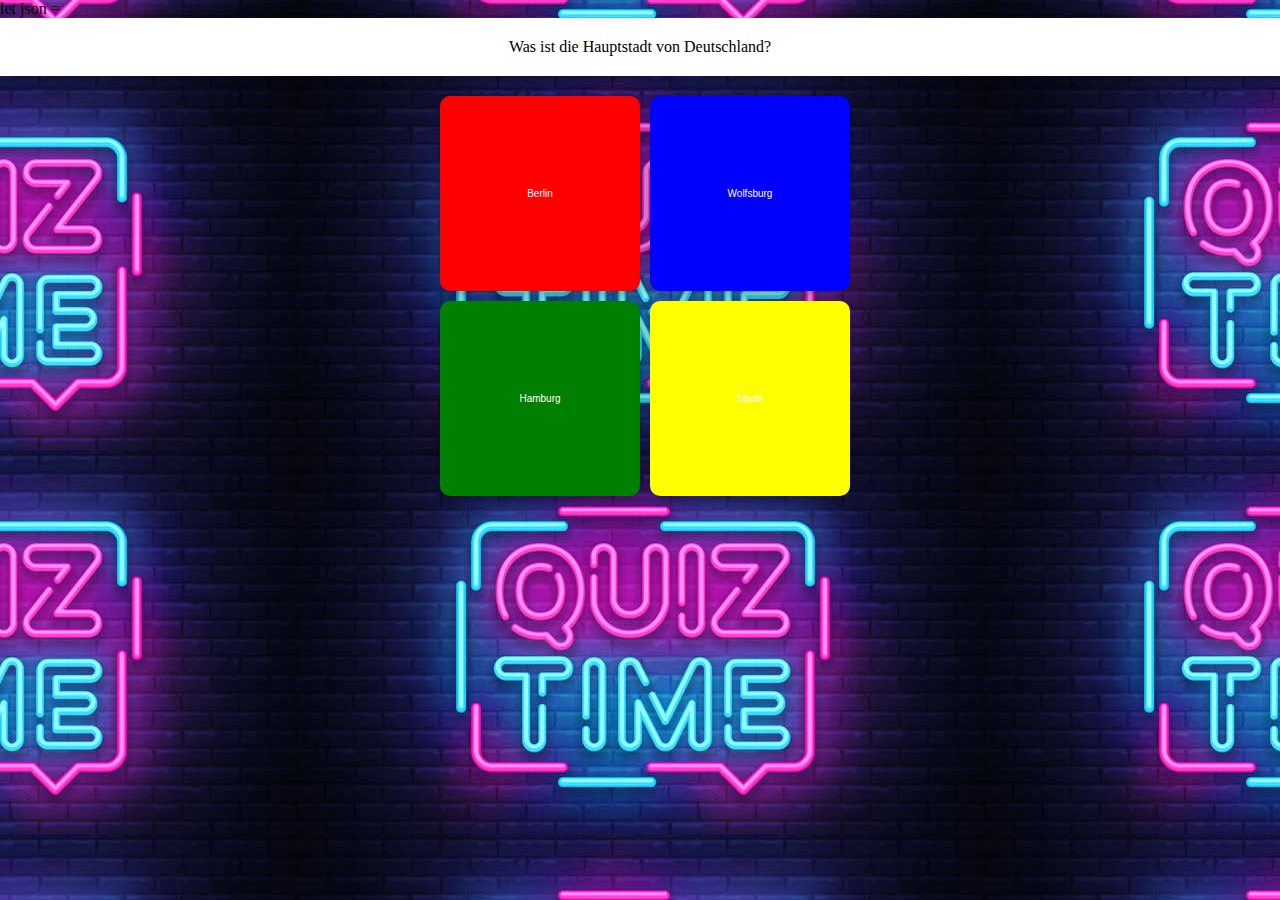
==== quiz.html @ 21731bec "Add files via upload" ====
<!DOCTYPE html>
<html>
  <head>
    <meta charset="utf-8" />
    <meta http-equiv="X-UA-Compatible" content="IE=edge" />
    <title></title>
    <meta name="description" content="" />
    <meta name="viewport" content="width=device-width, initial-scale=1" />
    <link rel="stylesheet" href="style.css" />
  </head>

  let json =

  <!-- onload="gameLoop();" -->

  <body class="body">
    <div class="box" id="questionHeader">
      <p>Die Frage lautet</p>
      <p>Hier kommt die Frage rein</p>
    </div>
    <div class="quizContainer">
      <div1 id="anwser1" class="quizItem" style="background-color: red">
        test
      </div1>
      <div2 id="anwser2" class="quizItem" style="background-color: blue">
        2
      </div2>
      <div3 id="anwser3" class="quizItem" style="background-color: green">
        3
      </div3>
      <div4 id="anwser4" class="quizItem" style="background-color: yellow">
        4
      </div4>
    </div>

    <script>
      async function loadQuiz() {
        try {
          let response = await fetch("question.json"); // await hinzufügen
          if (!response.ok) {
            throw new Error("Netzwerk-Antwort war nicht ok");
          }
          let quiz = await response.json(); // await hinzufügen

          // Zeige die erste Frage und ihre Antworten an
          displayQuestion(quiz, 0);
        } catch (error) {
          console.error("Es gab ein Problem mit dem fetch-Vorgang:", error);
        }
      }

      function displayQuestion(quiz, questionIndex) {
        // Hole die Frage und die Antworten aus dem Quiz-Array
        let question = quiz[questionIndex].question;
        let answers = quiz[questionIndex].answer;

        // Setze die Frage in den Frage-Header
        document.getElementById("questionHeader").textContent = question;

        // Setze die Antworten in die entsprechenden divs
        document.getElementById("anwser1").textContent = answers[0];
        document.getElementById("anwser2").textContent = answers[1];
        document.getElementById("anwser3").textContent = answers[2];
        document.getElementById("anwser4").textContent = answers[3];
      }

      // Aufruf der Funktion
      loadQuiz();
    </script>
  </body>
</html>
---- style.css ----
* {
  margin: 0;
  padding: 0;
  box-sizing: border-box;
}

.body {
  background: url("QuizBackground.jpg") center center;
}

.bodyMain {
  height: 100vh;
  display: flex;
  justify-content: center;
  align-items: center;
  background-size: contain;
  box-shadow: rgba(0, 0, 0, 0.35) 0px 5px 15px;
}

.divtitle {
  background-color: rgba(178, 5, 172, 0.8);
  padding: 20px;
  border-radius: 10px;
  box-shadow: 0 4px 8px rgba(0, 0, 0, 0.2);
  text-align: center;
}

.box {
  background-color: #fff;
  padding: 20px;
  text-align: center;
  width: flex;
  box-shadow: 0 4px 8px rgba(0, 0, 0, 0.2);
}

.quizContainer {
  display: grid;
  font-size: 2px;
  margin: 20px auto;
  width: 400px;
  height: 400px;
  background-color: transparent;
  grid-template-columns: 200px 200px;
  grid-row: 2 2;
  grid-column-gap: 10px;
  grid-row-gap: 10px;
}

.quizItem {
  padding: 10px;
  border-radius: 10px;
  color: #fff;
  display: flex;
  align-items: center;
  justify-content: center;
  font-size: 10px;
  font-family: sans-serif;
  box-shadow: rgba(0, 0, 0, 0.35) 0px 5px 15px;
}

.quizItem:hover {
  transform: translateY(-10px);
}
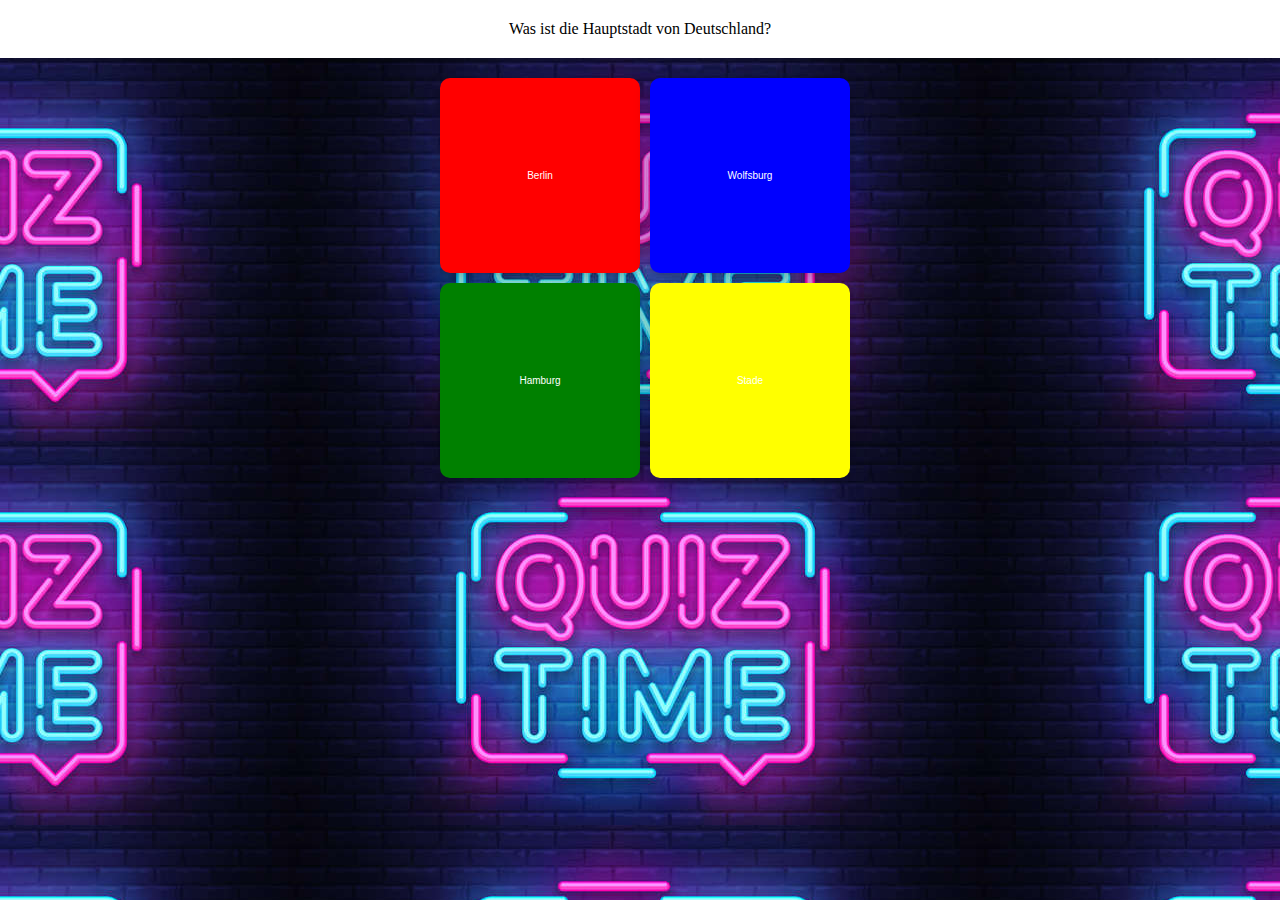
==== commit 0ad65f6b: "getting used to the button and starting the function to check if the answer is right" ====
--- a/quiz.html
+++ b/quiz.html
@@ -9,28 +9,44 @@
     <link rel="stylesheet" href="style.css" />
   </head>
 
-  let json =
-
-  <!-- onload="gameLoop();" -->
-
   <body class="body">
     <div class="box" id="questionHeader">
       <p>Die Frage lautet</p>
       <p>Hier kommt die Frage rein</p>
     </div>
     <div class="quizContainer">
-      <div1 id="anwser1" class="quizItem" style="background-color: red">
-        test
-      </div1>
-      <div2 id="anwser2" class="quizItem" style="background-color: blue">
+      <button1
+        onclick="checkIsRigh(getElementById.innerHTML)"
+        id="anwser1"
+        class="quizItem"
+        style="background-color: red"
+      >
+        1
+      </button1>
+      <button2
+        onclick="checkIsRigh(getElementById.innerHTML)"
+        id="anwser2"
+        class="quizItem"
+        style="background-color: blue"
+      >
         2
-      </div2>
-      <div3 id="anwser3" class="quizItem" style="background-color: green">
+      </button2>
+      <button3
+        onclick="checkIsRigh(getElementById.innerHTML)"
+        id="anwser3"
+        class="quizItem"
+        style="background-color: green"
+      >
         3
-      </div3>
-      <div4 id="anwser4" class="quizItem" style="background-color: yellow">
+      </button3>
+      <button4
+        onclick="checkIsRigh(getElementById.innerHTML)"
+        id="anwser4"
+        class="quizItem"
+        style="background-color: yellow"
+      >
         4
-      </div4>
+      </button4>
     </div>
 
     <script>
@@ -64,6 +80,18 @@
         document.getElementById("anwser4").textContent = answers[3];
       }
 
+      function checkIsRigh(answer) {
+        if (anwser == correct) {
+          console.log("Right");
+          return;
+        }
+        if (anwser != correct) {
+          console.log("False");
+          return;
+        }
+        console.log("Input Error");
+      }
+
       // Aufruf der Funktion
       loadQuiz();
     </script>
